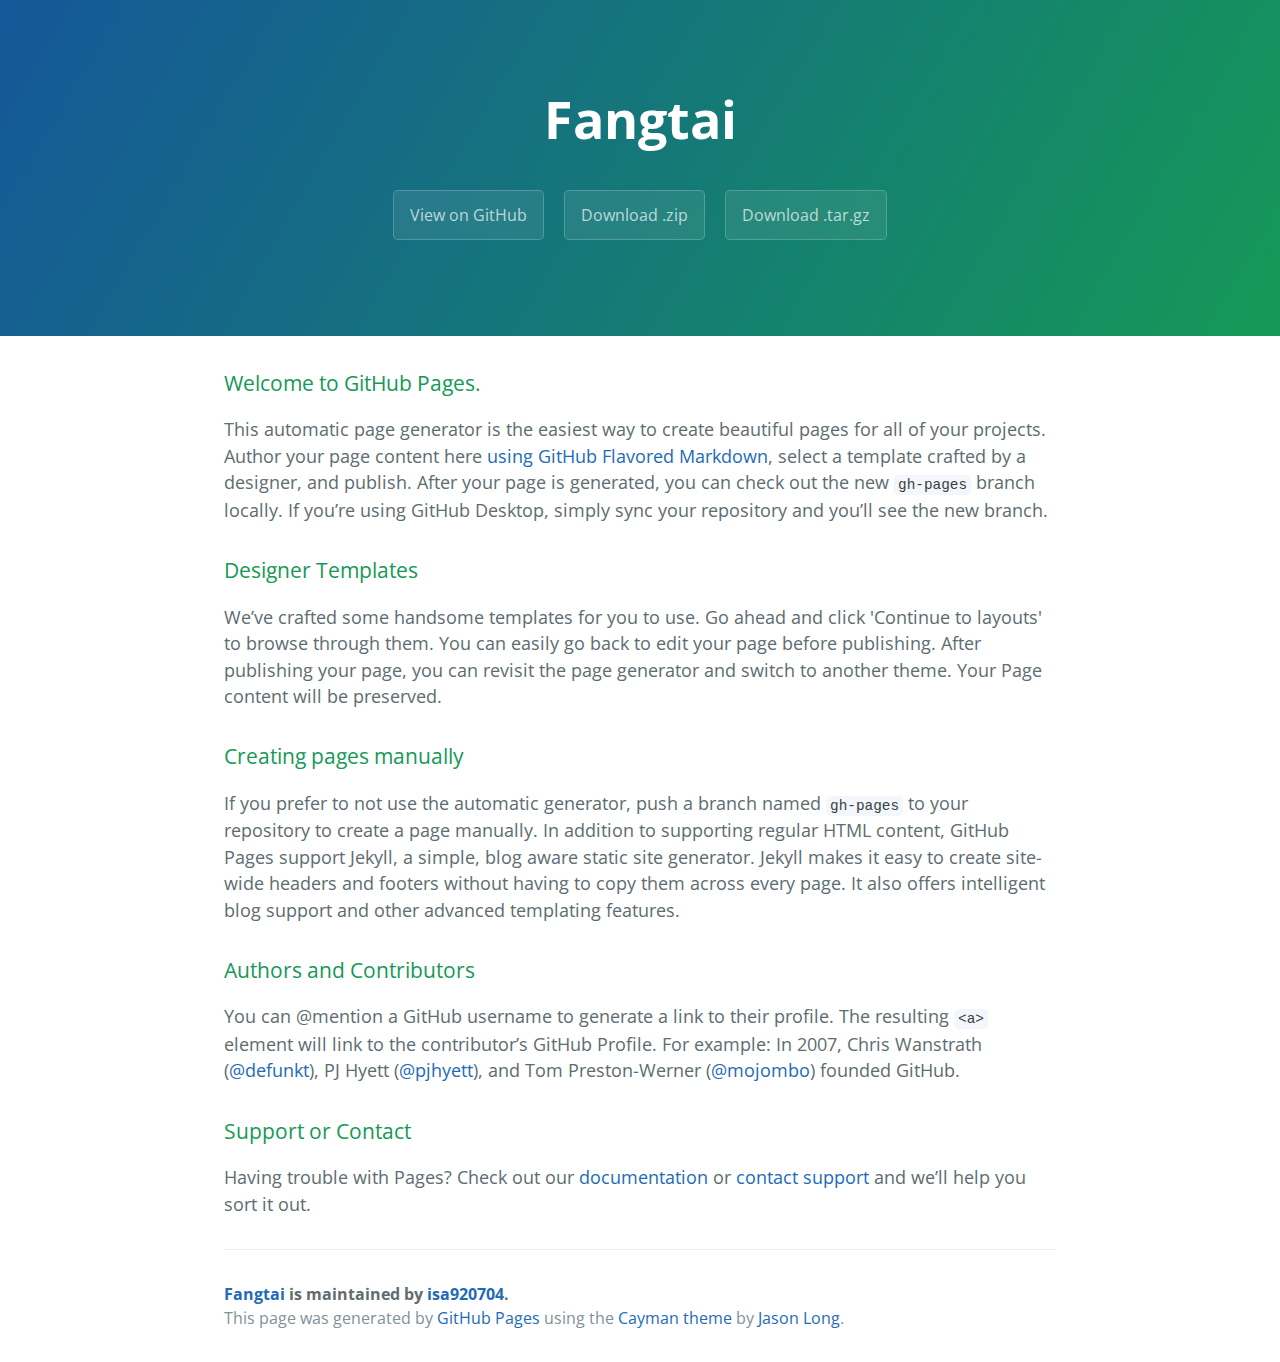
==== index.html @ 173a4aeb "Create gh-pages branch via GitHub" ====
<!DOCTYPE html>
<html lang="en-us">
  <head>
    <meta charset="UTF-8">
    <title>Fangtai by isa920704</title>
    <meta name="viewport" content="width=device-width, initial-scale=1">
    <link rel="stylesheet" type="text/css" href="stylesheets/normalize.css" media="screen">
    <link href='https://fonts.googleapis.com/css?family=Open+Sans:400,700' rel='stylesheet' type='text/css'>
    <link rel="stylesheet" type="text/css" href="stylesheets/stylesheet.css" media="screen">
    <link rel="stylesheet" type="text/css" href="stylesheets/github-light.css" media="screen">
  </head>
  <body>
    <section class="page-header">
      <h1 class="project-name">Fangtai</h1>
      <h2 class="project-tagline"></h2>
      <a href="https://github.com/isa920704/fangtai" class="btn">View on GitHub</a>
      <a href="https://github.com/isa920704/fangtai/zipball/master" class="btn">Download .zip</a>
      <a href="https://github.com/isa920704/fangtai/tarball/master" class="btn">Download .tar.gz</a>
    </section>

    <section class="main-content">
      <h3>
<a id="welcome-to-github-pages" class="anchor" href="#welcome-to-github-pages" aria-hidden="true"><span aria-hidden="true" class="octicon octicon-link"></span></a>Welcome to GitHub Pages.</h3>

<p>This automatic page generator is the easiest way to create beautiful pages for all of your projects. Author your page content here <a href="https://guides.github.com/features/mastering-markdown/">using GitHub Flavored Markdown</a>, select a template crafted by a designer, and publish. After your page is generated, you can check out the new <code>gh-pages</code> branch locally. If you’re using GitHub Desktop, simply sync your repository and you’ll see the new branch.</p>

<h3>
<a id="designer-templates" class="anchor" href="#designer-templates" aria-hidden="true"><span aria-hidden="true" class="octicon octicon-link"></span></a>Designer Templates</h3>

<p>We’ve crafted some handsome templates for you to use. Go ahead and click 'Continue to layouts' to browse through them. You can easily go back to edit your page before publishing. After publishing your page, you can revisit the page generator and switch to another theme. Your Page content will be preserved.</p>

<h3>
<a id="creating-pages-manually" class="anchor" href="#creating-pages-manually" aria-hidden="true"><span aria-hidden="true" class="octicon octicon-link"></span></a>Creating pages manually</h3>

<p>If you prefer to not use the automatic generator, push a branch named <code>gh-pages</code> to your repository to create a page manually. In addition to supporting regular HTML content, GitHub Pages support Jekyll, a simple, blog aware static site generator. Jekyll makes it easy to create site-wide headers and footers without having to copy them across every page. It also offers intelligent blog support and other advanced templating features.</p>

<h3>
<a id="authors-and-contributors" class="anchor" href="#authors-and-contributors" aria-hidden="true"><span aria-hidden="true" class="octicon octicon-link"></span></a>Authors and Contributors</h3>

<p>You can @mention a GitHub username to generate a link to their profile. The resulting <code>&lt;a&gt;</code> element will link to the contributor’s GitHub Profile. For example: In 2007, Chris Wanstrath (<a href="https://github.com/defunkt" class="user-mention">@defunkt</a>), PJ Hyett (<a href="https://github.com/pjhyett" class="user-mention">@pjhyett</a>), and Tom Preston-Werner (<a href="https://github.com/mojombo" class="user-mention">@mojombo</a>) founded GitHub.</p>

<h3>
<a id="support-or-contact" class="anchor" href="#support-or-contact" aria-hidden="true"><span aria-hidden="true" class="octicon octicon-link"></span></a>Support or Contact</h3>

<p>Having trouble with Pages? Check out our <a href="https://help.github.com/pages">documentation</a> or <a href="https://github.com/contact">contact support</a> and we’ll help you sort it out.</p>

      <footer class="site-footer">
        <span class="site-footer-owner"><a href="https://github.com/isa920704/fangtai">Fangtai</a> is maintained by <a href="https://github.com/isa920704">isa920704</a>.</span>

        <span class="site-footer-credits">This page was generated by <a href="https://pages.github.com">GitHub Pages</a> using the <a href="https://github.com/jasonlong/cayman-theme">Cayman theme</a> by <a href="https://twitter.com/jasonlong">Jason Long</a>.</span>
      </footer>

    </section>

  
  </body>
</html>
---- stylesheets/stylesheet.css ----
* {
  box-sizing: border-box; }

body {
  padding: 0;
  margin: 0;
  font-family: "Open Sans", "Helvetica Neue", Helvetica, Arial, sans-serif;
  font-size: 16px;
  line-height: 1.5;
  color: #606c71; }

a {
  color: #1e6bb8;
  text-decoration: none; }
  a:hover {
    text-decoration: underline; }

.btn {
  display: inline-block;
  margin-bottom: 1rem;
  color: rgba(255, 255, 255, 0.7);
  background-color: rgba(255, 255, 255, 0.08);
  border-color: rgba(255, 255, 255, 0.2);
  border-style: solid;
  border-width: 1px;
  border-radius: 0.3rem;
  transition: color 0.2s, background-color 0.2s, border-color 0.2s; }
  .btn + .btn {
    margin-left: 1rem; }

.btn:hover {
  color: rgba(255, 255, 255, 0.8);
  text-decoration: none;
  background-color: rgba(255, 255, 255, 0.2);
  border-color: rgba(255, 255, 255, 0.3); }

@media screen and (min-width: 64em) {
  .btn {
    padding: 0.75rem 1rem; } }

@media screen and (min-width: 42em) and (max-width: 64em) {
  .btn {
    padding: 0.6rem 0.9rem;
    font-size: 0.9rem; } }

@media screen and (max-width: 42em) {
  .btn {
    display: block;
    width: 100%;
    padding: 0.75rem;
    font-size: 0.9rem; }
    .btn + .btn {
      margin-top: 1rem;
      margin-left: 0; } }

.page-header {
  color: #fff;
  text-align: center;
  background-color: #159957;
  background-image: linear-gradient(120deg, #155799, #159957); }

@media screen and (min-width: 64em) {
  .page-header {
    padding: 5rem 6rem; } }

@media screen and (min-width: 42em) and (max-width: 64em) {
  .page-header {
    padding: 3rem 4rem; } }

@media screen and (max-width: 42em) {
  .page-header {
    padding: 2rem 1rem; } }

.project-name {
  margin-top: 0;
  margin-bottom: 0.1rem; }

@media screen and (min-width: 64em) {
  .project-name {
    font-size: 3.25rem; } }

@media screen and (min-width: 42em) and (max-width: 64em) {
  .project-name {
    font-size: 2.25rem; } }

@media screen and (max-width: 42em) {
  .project-name {
    font-size: 1.75rem; } }

.project-tagline {
  margin-bottom: 2rem;
  font-weight: normal;
  opacity: 0.7; }

@media screen and (min-width: 64em) {
  .project-tagline {
    font-size: 1.25rem; } }

@media screen and (min-width: 42em) and (max-width: 64em) {
  .project-tagline {
    font-size: 1.15rem; } }

@media screen and (max-width: 42em) {
  .project-tagline {
    font-size: 1rem; } }

.main-content :first-child {
  margin-top: 0; }
.main-content img {
  max-width: 100%; }
.main-content h1, .main-content h2, .main-content h3, .main-content h4, .main-content h5, .main-content h6 {
  margin-top: 2rem;
  margin-bottom: 1rem;
  font-weight: normal;
  color: #159957; }
.main-content p {
  margin-bottom: 1em; }
.main-content code {
  padding: 2px 4px;
  font-family: Consolas, "Liberation Mono", Menlo, Courier, monospace;
  font-size: 0.9rem;
  color: #383e41;
  background-color: #f3f6fa;
  border-radius: 0.3rem; }
.main-content pre {
  padding: 0.8rem;
  margin-top: 0;
  margin-bottom: 1rem;
  font: 1rem Consolas, "Liberation Mono", Menlo, Courier, monospace;
  color: #567482;
  word-wrap: normal;
  background-color: #f3f6fa;
  border: solid 1px #dce6f0;
  border-radius: 0.3rem; }
  .main-content pre > code {
    padding: 0;
    margin: 0;
    font-size: 0.9rem;
    color: #567482;
    word-break: normal;
    white-space: pre;
    background: transparent;
    border: 0; }
.main-content .highlight {
  margin-bottom: 1rem; }
  .main-content .highlight pre {
    margin-bottom: 0;
    word-break: normal; }
.main-content .highlight pre, .main-content pre {
  padding: 0.8rem;
  overflow: auto;
  font-size: 0.9rem;
  line-height: 1.45;
  border-radius: 0.3rem; }
.main-content pre code, .main-content pre tt {
  display: inline;
  max-width: initial;
  padding: 0;
  margin: 0;
  overflow: initial;
  line-height: inherit;
  word-wrap: normal;
  background-color: transparent;
  border: 0; }
  .main-content pre code:before, .main-content pre code:after, .main-content pre tt:before, .main-content pre tt:after {
    content: normal; }
.main-content ul, .main-content ol {
  margin-top: 0; }
.main-content blockquote {
  padding: 0 1rem;
  margin-left: 0;
  color: #819198;
  border-left: 0.3rem solid #dce6f0; }
  .main-content blockquote > :first-child {
    margin-top: 0; }
  .main-content blockquote > :last-child {
    margin-bottom: 0; }
.main-content table {
  display: block;
  width: 100%;
  overflow: auto;
  word-break: normal;
  word-break: keep-all; }
  .main-content table th {
    font-weight: bold; }
  .main-content table th, .main-content table td {
    padding: 0.5rem 1rem;
    border: 1px solid #e9ebec; }
.main-content dl {
  padding: 0; }
  .main-content dl dt {
    padding: 0;
    margin-top: 1rem;
    font-size: 1rem;
    font-weight: bold; }
  .main-content dl dd {
    padding: 0;
    margin-bottom: 1rem; }
.main-content hr {
  height: 2px;
  padding: 0;
  margin: 1rem 0;
  background-color: #eff0f1;
  border: 0; }

@media screen and (min-width: 64em) {
  .main-content {
    max-width: 64rem;
    padding: 2rem 6rem;
    margin: 0 auto;
    font-size: 1.1rem; } }

@media screen and (min-width: 42em) and (max-width: 64em) {
  .main-content {
    padding: 2rem 4rem;
    font-size: 1.1rem; } }

@media screen and (max-width: 42em) {
  .main-content {
    padding: 2rem 1rem;
    font-size: 1rem; } }

.site-footer {
  padding-top: 2rem;
  margin-top: 2rem;
  border-top: solid 1px #eff0f1; }

.site-footer-owner {
  display: block;
  font-weight: bold; }

.site-footer-credits {
  color: #819198; }

@media screen and (min-width: 64em) {
  .site-footer {
    font-size: 1rem; } }

@media screen and (min-width: 42em) and (max-width: 64em) {
  .site-footer {
    font-size: 1rem; } }

@media screen and (max-width: 42em) {
  .site-footer {
    font-size: 0.9rem; } }
---- stylesheets/github-light.css ----
/*
The MIT License (MIT)

Copyright (c) 2016 GitHub, Inc.

Permission is hereby granted, free of charge, to any person obtaining a copy
of this software and associated documentation files (the "Software"), to deal
in the Software without restriction, including without limitation the rights
to use, copy, modify, merge, publish, distribute, sublicense, and/or sell
copies of the Software, and to permit persons to whom the Software is
furnished to do so, subject to the following conditions:

The above copyright notice and this permission notice shall be included in all
copies or substantial portions of the Software.

THE SOFTWARE IS PROVIDED "AS IS", WITHOUT WARRANTY OF ANY KIND, EXPRESS OR
IMPLIED, INCLUDING BUT NOT LIMITED TO THE WARRANTIES OF MERCHANTABILITY,
FITNESS FOR A PARTICULAR PURPOSE AND NONINFRINGEMENT. IN NO EVENT SHALL THE
AUTHORS OR COPYRIGHT HOLDERS BE LIABLE FOR ANY CLAIM, DAMAGES OR OTHER
LIABILITY, WHETHER IN AN ACTION OF CONTRACT, TORT OR OTHERWISE, ARISING FROM,
OUT OF OR IN CONNECTION WITH THE SOFTWARE OR THE USE OR OTHER DEALINGS IN THE
SOFTWARE.

*/

.pl-c /* comment */ {
  color: #969896;
}

.pl-c1 /* constant, variable.other.constant, support, meta.property-name, support.constant, support.variable, meta.module-reference, markup.raw, meta.diff.header */,
.pl-s .pl-v /* string variable */ {
  color: #0086b3;
}

.pl-e /* entity */,
.pl-en /* entity.name */ {
  color: #795da3;
}

.pl-smi /* variable.parameter.function, storage.modifier.package, storage.modifier.import, storage.type.java, variable.other */,
.pl-s .pl-s1 /* string source */ {
  color: #333;
}

.pl-ent /* entity.name.tag */ {
  color: #63a35c;
}

.pl-k /* keyword, storage, storage.type */ {
  color: #a71d5d;
}

.pl-s /* string */,
.pl-pds /* punctuation.definition.string, string.regexp.character-class */,
.pl-s .pl-pse .pl-s1 /* string punctuation.section.embedded source */,
.pl-sr /* string.regexp */,
.pl-sr .pl-cce /* string.regexp constant.character.escape */,
.pl-sr .pl-sre /* string.regexp source.ruby.embedded */,
.pl-sr .pl-sra /* string.regexp string.regexp.arbitrary-repitition */ {
  color: #183691;
}

.pl-v /* variable */ {
  color: #ed6a43;
}

.pl-id /* invalid.deprecated */ {
  color: #b52a1d;
}

.pl-ii /* invalid.illegal */ {
  color: #f8f8f8;
  background-color: #b52a1d;
}

.pl-sr .pl-cce /* string.regexp constant.character.escape */ {
  font-weight: bold;
  color: #63a35c;
}

.pl-ml /* markup.list */ {
  color: #693a17;
}

.pl-mh /* markup.heading */,
.pl-mh .pl-en /* markup.heading entity.name */,
.pl-ms /* meta.separator */ {
  font-weight: bold;
  color: #1d3e81;
}

.pl-mq /* markup.quote */ {
  color: #008080;
}

.pl-mi /* markup.italic */ {
  font-style: italic;
  color: #333;
}

.pl-mb /* markup.bold */ {
  font-weight: bold;
  color: #333;
}

.pl-md /* markup.deleted, meta.diff.header.from-file */ {
  color: #bd2c00;
  background-color: #ffecec;
}

.pl-mi1 /* markup.inserted, meta.diff.header.to-file */ {
  color: #55a532;
  background-color: #eaffea;
}

.pl-mdr /* meta.diff.range */ {
  font-weight: bold;
  color: #795da3;
}

.pl-mo /* meta.output */ {
  color: #1d3e81;
}
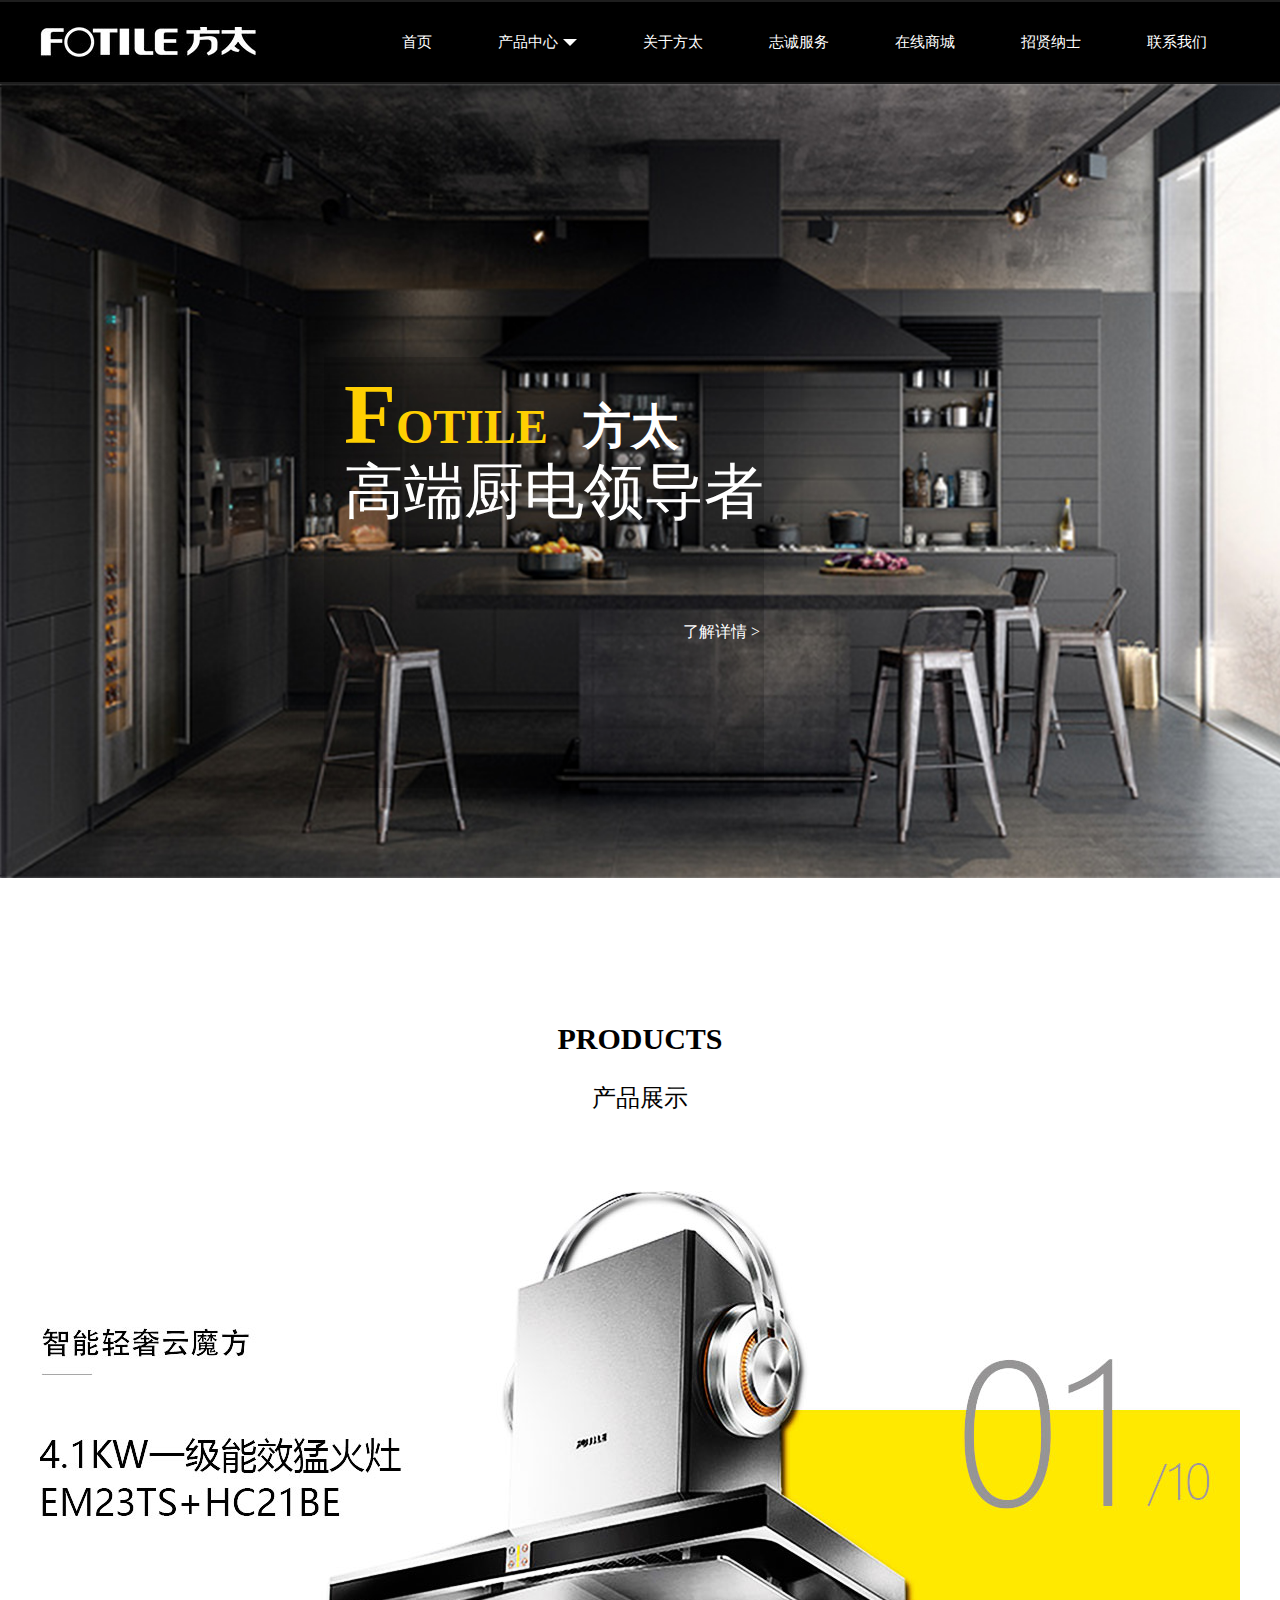
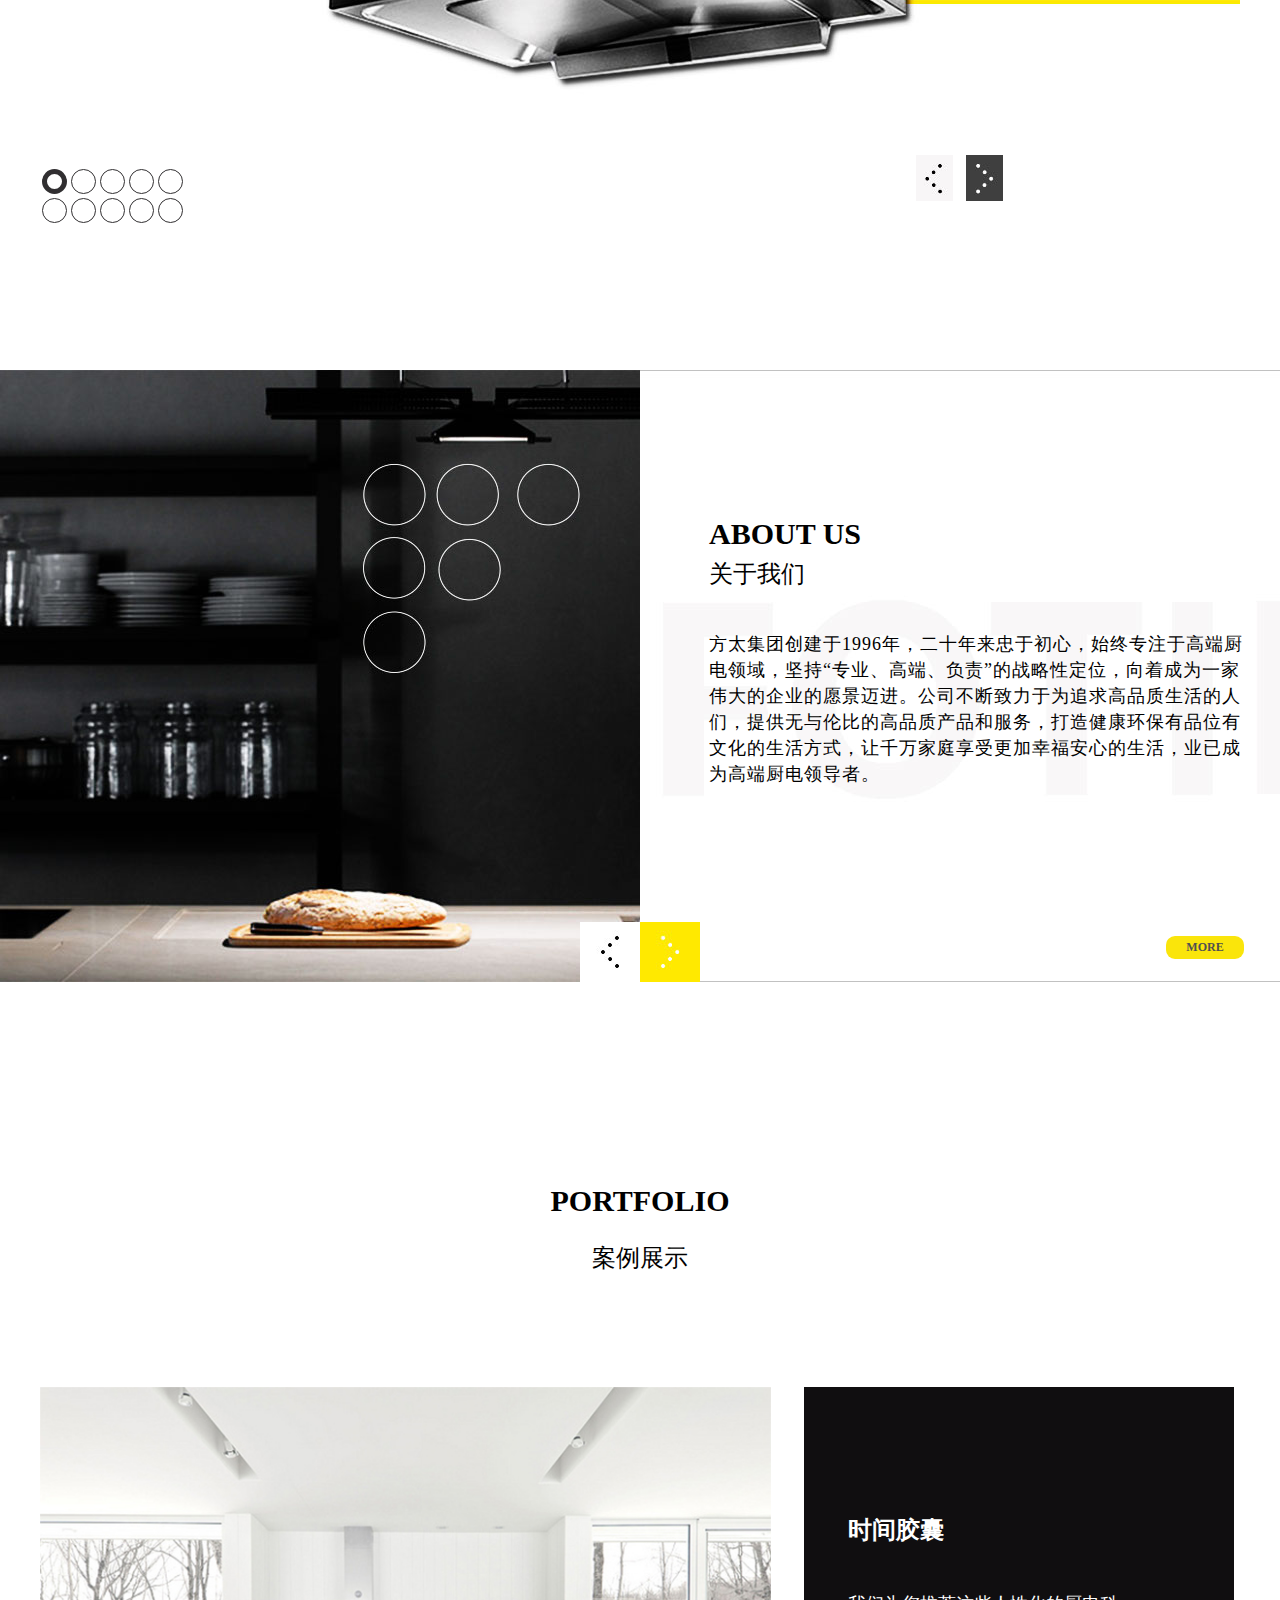
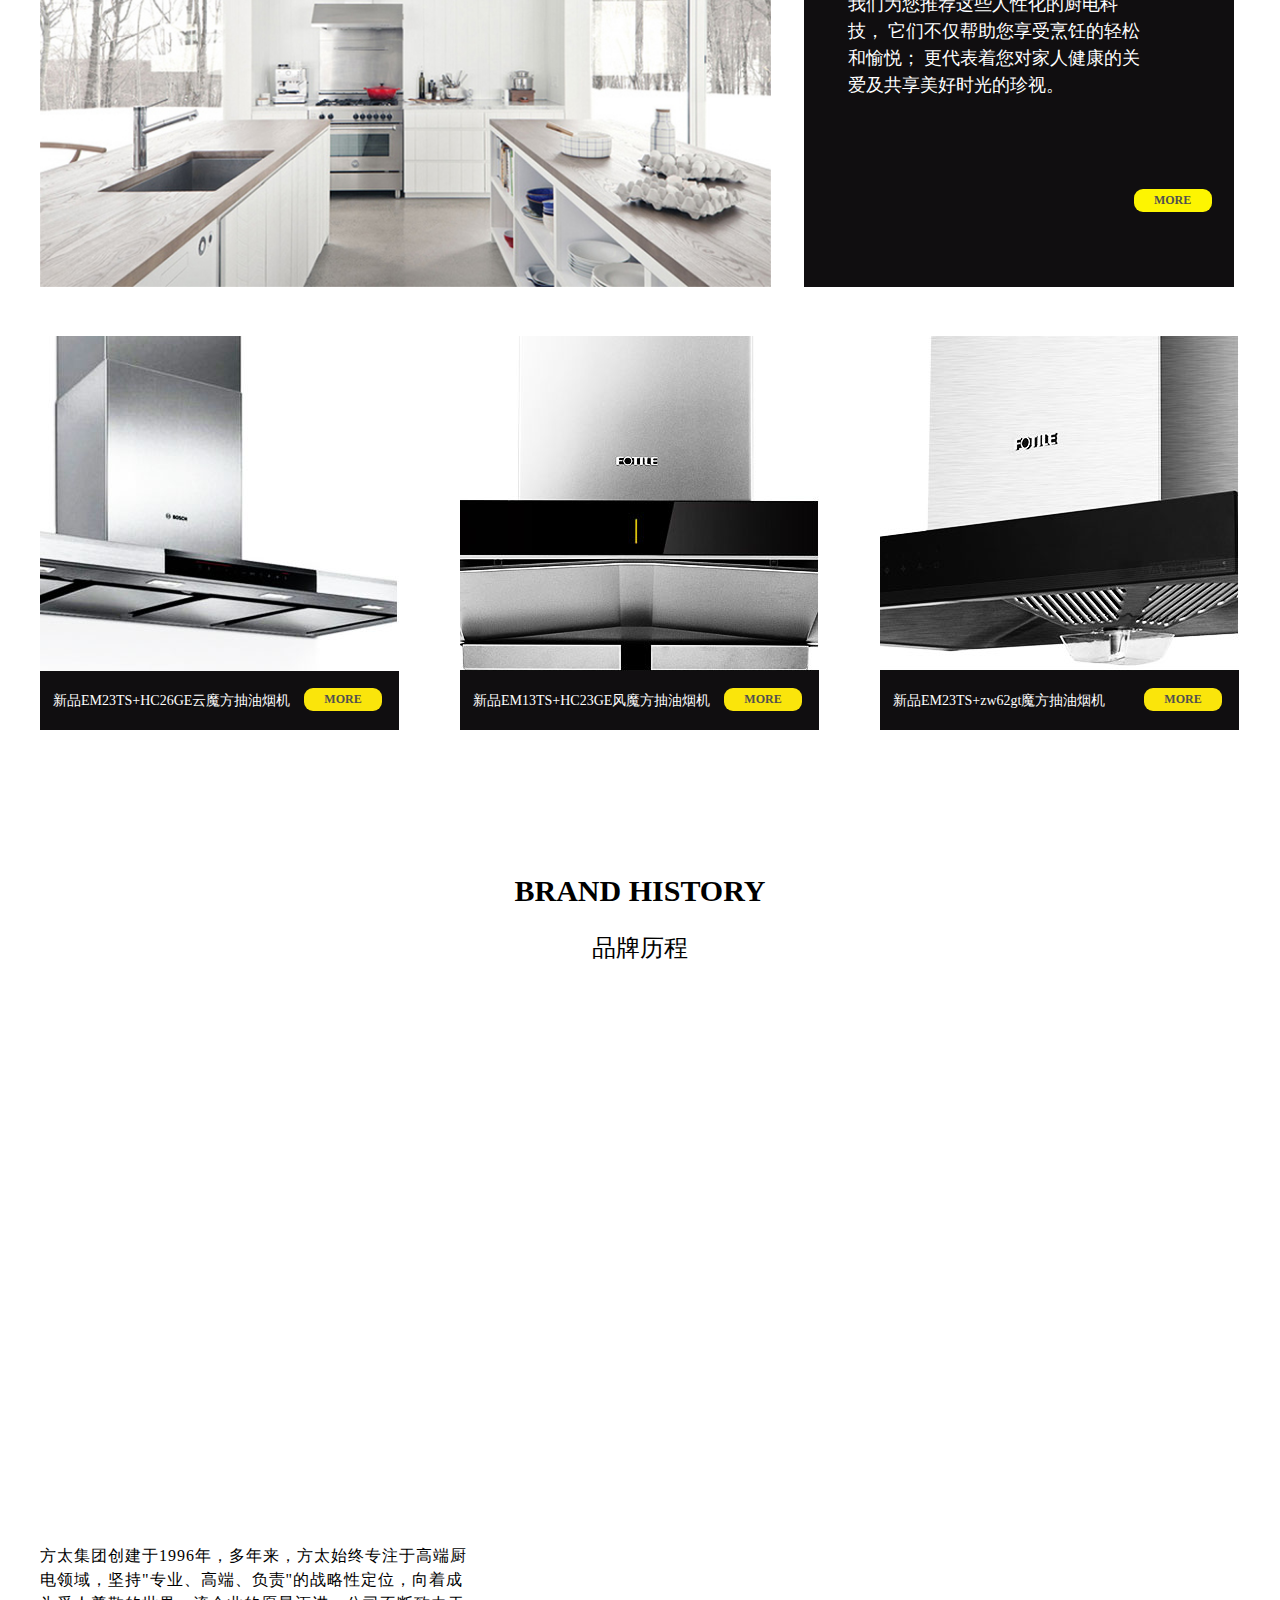
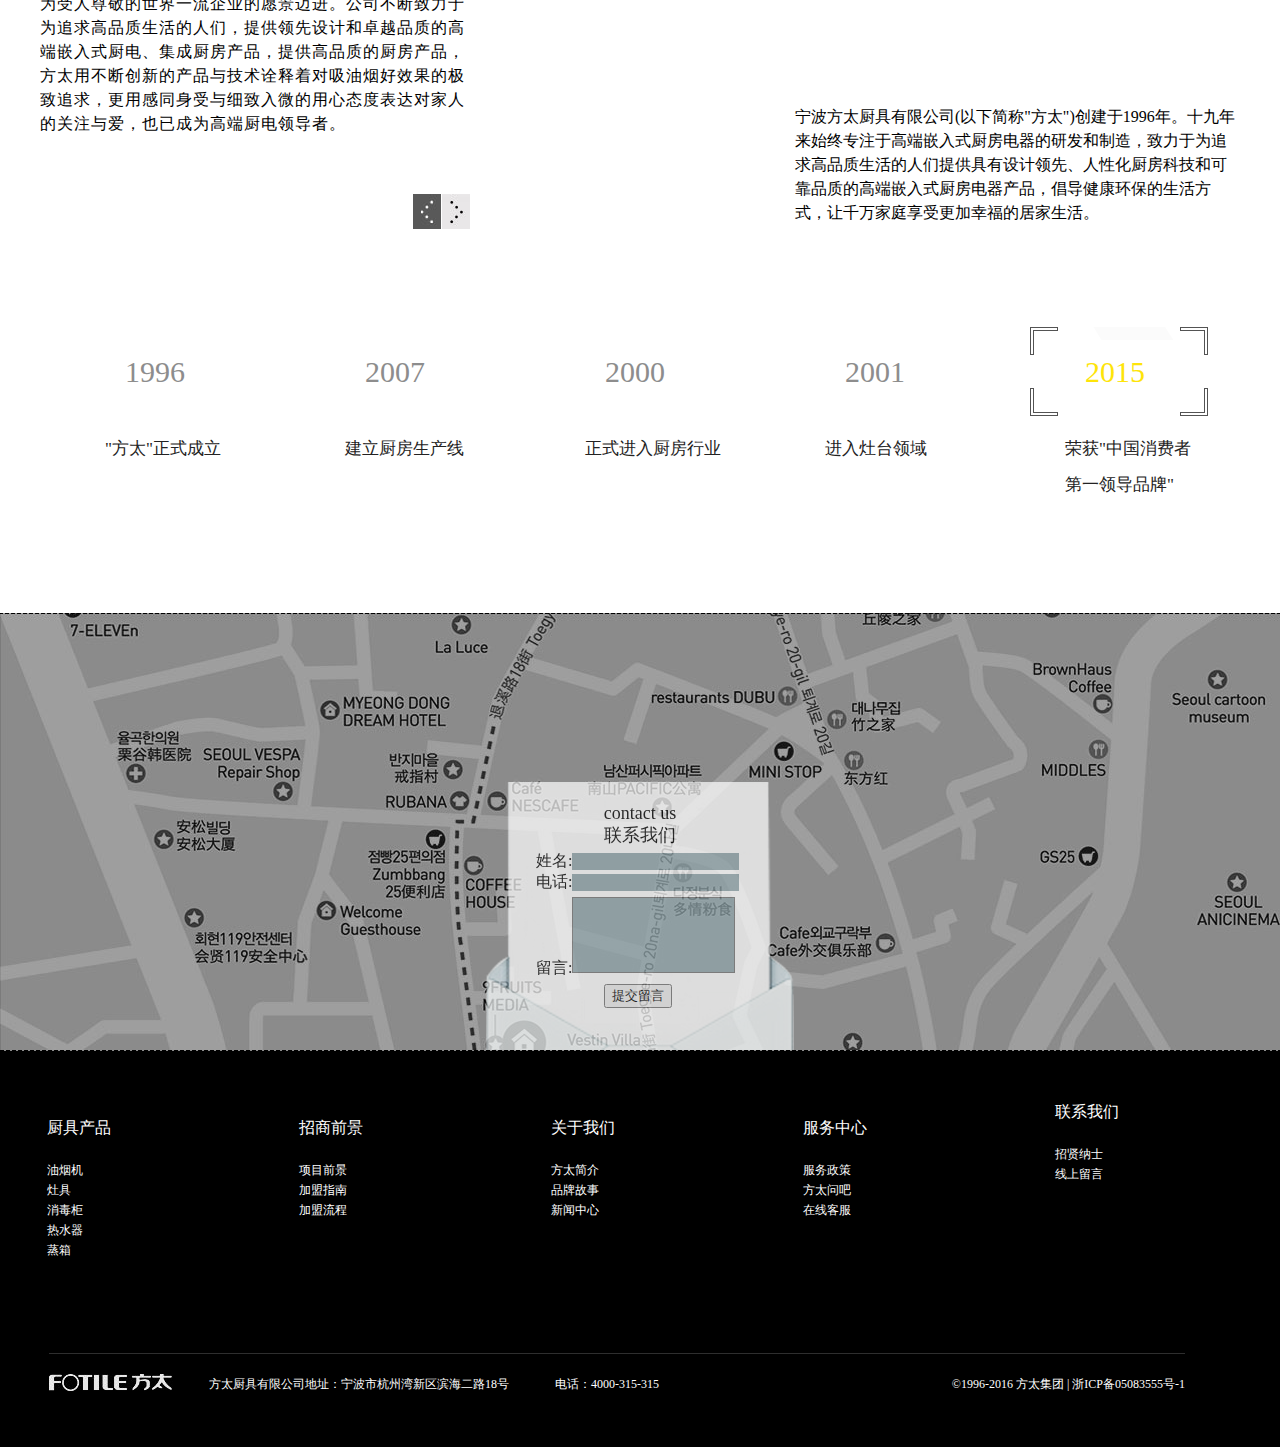
==== commit 9426c4b7: "上传网站" ====
--- a/index.html
+++ b/index.html
@@ -1,57 +1,251 @@
 <!DOCTYPE html>
-<html lang="en-us">
-  <head>
+<html lang="en">
+<head>
     <meta charset="UTF-8">
-    <title>Fangtai by isa920704</title>
-    <meta name="viewport" content="width=device-width, initial-scale=1">
-    <link rel="stylesheet" type="text/css" href="stylesheets/normalize.css" media="screen">
-    <link href='https://fonts.googleapis.com/css?family=Open+Sans:400,700' rel='stylesheet' type='text/css'>
-    <link rel="stylesheet" type="text/css" href="stylesheets/stylesheet.css" media="screen">
-    <link rel="stylesheet" type="text/css" href="stylesheets/github-light.css" media="screen">
-  </head>
-  <body>
-    <section class="page-header">
-      <h1 class="project-name">Fangtai</h1>
-      <h2 class="project-tagline"></h2>
-      <a href="https://github.com/isa920704/fangtai" class="btn">View on GitHub</a>
-      <a href="https://github.com/isa920704/fangtai/zipball/master" class="btn">Download .zip</a>
-      <a href="https://github.com/isa920704/fangtai/tarball/master" class="btn">Download .tar.gz</a>
-    </section>
+    <title>方太厨具</title>
+    <link rel="stylesheet" href="css/style.css">
+    <link rel="stylesheet" href="css/index.css">
+    <script src="js/jquery-1.12.4.min.js"></script>
+    <script src="js/index.js"></script>
+    <script>
+    </script>
+</head>
+<body>
+<div class="header">
+    <div class="inner">
+        <div class="logo">
+            <img src="images/logo.jpg">
+        </div>
+        <ul class="nav">
+            <li><a class="active" href="#">首页</a></li>
+            <li><a href="product.html">产品中心<i></i></a></li>
+            <li><a href="javascript:;">关于方太</a></li>
+            <li><a href="javascript:;">志诚服务</a></li>
+            <li><a href="javascript:;">在线商城</a></li>
+            <li><a href="javascript:;">招贤纳士</a></li>
+            <li><a href="javascript:;">联系我们</a></li>
+        </ul>
+    </div>
+</div>
+<div class="banner">
+    <div class="banner-text">
+        <h3><span><i>f</i>otile</span>方太</h3>
+        <p class="banner-title">高端厨电领导者</p>
+        <p class="more">了解详情<i>></i></p>
+    </div>
+</div>
+<div class="product-show">
+    <div class="inner">
+        <div class="show-title">
+            <h1>Products</h1>
+            <p>产品展示</p>
+        </div>
+        <div class="product-show-tab">
+            <div class="tabs">
+                <img src="images/product01.jpg">
+                <img src="images/product02.jpg">
+                <img src="images/product03.jpg">
+                <img src="images/product04.jpg">
+                <img src="images/product01.jpg">
+                <img src="images/product02.jpg">
+                <img src="images/product03.jpg">
+                <img src="images/product04.jpg">
+                <img src="images/product01.jpg">
+                <img src="images/product02.jpg">
+            </div>
+            <div class="buttons-left clearfix">
+                <a class="ac" href="javascript:;"></a>
+                <a href="javascript:;"></a>
+                <a href="javascript:;"></a>
+                <a href="javascript:;"></a>
+                <a href="javascript:;"></a>
+                <a href="javascript:;"></a>
+                <a href="javascript:;"></a>
+                <a href="javascript:;"></a>
+                <a href="javascript:;"></a>
+                <a href="javascript:;"></a>
+            </div>
+            <div class="buttons-right clearfix">
+                <a class="arrow-left" href="javascript:;">
+                    <img src="images/arrow-left.jpg">
+                </a>
+                <a class="arrow-right" href="javascript:;">
+                    <img src="images/arrow-right.jpg">
+                </a>
+            </div>
+        </div>
+    </div>
+</div>
+<div class="about clearfix">
+    <div class="about-left">
+        <img src="images/big01.jpg">
+        <div class="about-buttons clearfix">
+            <a class="arrow-left" href="javascript:;">
+            </a>
+            <a class="arrow-right" href="javascript:;">
+            </a>
+        </div>
+    </div>
+    <div class="about-right">
+        <div class="about-right-text">
+            <h1>about  us</h1>
+            <p>关于我们</p>
+            <p class="p-txt">
+                方太集团创建于1996年，二十年来忠于初心，始终专注于高端厨电领域，坚持“专业、高端、负责”的战略性定位，向着成为一家伟大的企业的愿景迈进。公司不断致力于为追求高品质生活的人们，提供无与伦比的高品质产品和服务，打造健康环保有品位有文化的生活方式，让千万家庭享受更加幸福安心的生活，业已成为高端厨电领导者。
+            </p>
+            <a class="more">more</a>
+        </div>
+    </div>
+</div>
+<div class="portfolio">
+    <div class="inner">
+        <div class="portfolio-title">
+            <h1>portfolio</h1>
+            <p>案例展示</p>
+        </div>
+        <div class="portfolio-top clearfix">
+            <div class="portfolio-top-left">
+                <img src="images/sp01.jpg">
+            </div>
+            <div class="portfolio-top-right">
+                <h3>时间胶囊</h3>
+                <p>我们为您推荐这些人性化的厨电科技， 它们不仅帮助您享受烹饪的轻松和愉悦； 更代表着您对家人健康的关爱及共享美好时光的珍视。</p>
+                <a class="more" href="javascript:;">more</a>
+            </div>
+        </div>
+        <div class="portfolio-bot clearfix">
+            <div class="portfolio-bot-left">
+                <div class="pic">
+                    <img src="images/sp02.jpg">
+                </div>
+                <p>新品EM23TS+HC26GE云魔方抽油烟机<a class="more" href="javascript:;">more</a></p>
+            </div>
+            <div class="portfolio-bot-left">
+                <div class="pic">
+                    <img src="images/sp03.jpg">
+                </div>
+                <p>新品EM13TS+HC23GE风魔方抽油烟机<a class="more" href="javascript:;">more</a></p>
+            </div>
+            <div class="portfolio-bot-left">
+                <div class="pic">
+                    <img src="images/sp04.jpg">
+                </div>
+                <p>新品EM23TS+zw62gt魔方抽油烟机<a class="more" href="javascript:;">more</a></p>
+            </div>
+        </div>
+    </div>
+</div>
+<div class="history">
+    <div class="show-title">
+        <h1>Brand History</h1>
+        <p>品牌历程</p>
+    </div>
+    <div class="history-bg"></div>
+    <div class="inner">
+        <div class="history-txt clearfix">
+            <div class="history-left-txt clearfix">
+                <p>方太集团创建于1996年，多年来，方太始终专注于高端厨电领域，坚持"专业、高端、负责"的战略性定位，向着成为受人尊敬的世界一流企业的愿景迈进。公司不断致力于为追求高品质生活的人们，提供领先设计和卓越品质的高端嵌入式厨电、集成厨房产品，提供高品质的厨房产品，方太用不断创新的产品与技术诠释着对吸油烟好效果的极致追求，更用感同身受与细致入微的用心态度表达对家人的关注与爱，也已成为高端厨电领导者。</p>
+                <div class="buttons-right clearfix">
+                    <a class="arrow-left" href="javascript:;">
+                        <img src="images/arrow-left-s.jpg">
+                    </a>
+                    <a class="arrow-right" href="javascript:;">
+                        <img src="images/arrow-right-s.jpg">
+                    </a>
+                </div>
+            </div>
+            <div class="history-right-txt">
+                <p>宁波方太厨具有限公司(以下简称"方太")创建于1996年。十九年来始终专注于高端嵌入式厨房电器的研发和制造，致力于为追求高品质生活的人们提供具有设计领先、人性化厨房科技和可靠品质的高端嵌入式厨房电器产品，倡导健康环保的生活方式，让千万家庭享受更加幸福的居家生活。</p>
+            </div>
+        </div>
+        <ul class="history-info clearfix">
+            <li>
+                <p>1996</p>
+                <a href="javascript:;">"方太"正式成立</a>
+            </li>
+            <li>
+                <p>2007</p>
+                <a href="javascript:;">建立厨房生产线</a>
+            </li>
+            <li>
+                <p>2000</p>
+                <a href="javascript:;">正式进入厨房行业</a>
+            </li>
+            <li>
+                <p>2001</p>
+                <a href="javascript:;">进入灶台领域</a>
+            </li>
+            <li class="ac">
+                <p>2015</p>
+                <a href="javascript:;">荣获"中国消费者<br>第一领导品牌"</a>
+            </li>
+        </ul>
+        <div class="history-buttons">
+            <a class="history-arrow-l" href="#"></a>
+            <a class="history-arrow-r" href="#"></a>
+        </div>
+    </div>
+</div>
 
-    <section class="main-content">
-      <h3>
-<a id="welcome-to-github-pages" class="anchor" href="#welcome-to-github-pages" aria-hidden="true"><span aria-hidden="true" class="octicon octicon-link"></span></a>Welcome to GitHub Pages.</h3>
+<div class="map">
+    <div><img src="images/map.jpg"></div>
+    <div class="send-email">
+        <div class="map-info">
+            <p>contact us<br>联系我们</p>
+            <form>
+                姓名:<input type="text"><br>
+                电话:<input type="text"><br>
+                <div>留言:<textarea></textarea></div>
+                <button type="button">提交留言</button>
+            </form>
+        </div>
+    </div>
+</div>
+<div class="footer">
+    <div class="inner">
+        <div class="footer-top clearfix">
+            <dl>
+                <dt>厨具产品</dt>
+                <dd>油烟机</dd>
+                <dd>灶具</dd>
+                <dd>消毒柜</dd>
+                <dd>热水器</dd>
+                <dd>蒸箱</dd>
+            </dl>
+            <dl>
+                <dt>招商前景</dt>
+                <dd>项目前景</dd>
+                <dd>加盟指南</dd>
+                <dd>加盟流程</dd>
+            </dl>
+            <dl>
+                <dt>关于我们</dt>
+                <dd>方太简介</dd>
+                <dd>品牌故事</dd>
+                <dd>新闻中心</dd>
+            </dl>
+            <dl>
+                <dt>服务中心</dt>
+                <dd>服务政策</dd>
+                <dd>方太问吧</dd>
+                <dd>在线客服</dd>
+            </dl>
+            <dl class="last">
+                <dt>联系我们</dt>
+                <dd>招贤纳士</dd>
+                <dd>线上留言</dd>
+            </dl>
 
-<p>This automatic page generator is the easiest way to create beautiful pages for all of your projects. Author your page content here <a href="https://guides.github.com/features/mastering-markdown/">using GitHub Flavored Markdown</a>, select a template crafted by a designer, and publish. After your page is generated, you can check out the new <code>gh-pages</code> branch locally. If you’re using GitHub Desktop, simply sync your repository and you’ll see the new branch.</p>
-
-<h3>
-<a id="designer-templates" class="anchor" href="#designer-templates" aria-hidden="true"><span aria-hidden="true" class="octicon octicon-link"></span></a>Designer Templates</h3>
-
-<p>We’ve crafted some handsome templates for you to use. Go ahead and click 'Continue to layouts' to browse through them. You can easily go back to edit your page before publishing. After publishing your page, you can revisit the page generator and switch to another theme. Your Page content will be preserved.</p>
-
-<h3>
-<a id="creating-pages-manually" class="anchor" href="#creating-pages-manually" aria-hidden="true"><span aria-hidden="true" class="octicon octicon-link"></span></a>Creating pages manually</h3>
-
-<p>If you prefer to not use the automatic generator, push a branch named <code>gh-pages</code> to your repository to create a page manually. In addition to supporting regular HTML content, GitHub Pages support Jekyll, a simple, blog aware static site generator. Jekyll makes it easy to create site-wide headers and footers without having to copy them across every page. It also offers intelligent blog support and other advanced templating features.</p>
-
-<h3>
-<a id="authors-and-contributors" class="anchor" href="#authors-and-contributors" aria-hidden="true"><span aria-hidden="true" class="octicon octicon-link"></span></a>Authors and Contributors</h3>
-
-<p>You can @mention a GitHub username to generate a link to their profile. The resulting <code>&lt;a&gt;</code> element will link to the contributor’s GitHub Profile. For example: In 2007, Chris Wanstrath (<a href="https://github.com/defunkt" class="user-mention">@defunkt</a>), PJ Hyett (<a href="https://github.com/pjhyett" class="user-mention">@pjhyett</a>), and Tom Preston-Werner (<a href="https://github.com/mojombo" class="user-mention">@mojombo</a>) founded GitHub.</p>
-
-<h3>
-<a id="support-or-contact" class="anchor" href="#support-or-contact" aria-hidden="true"><span aria-hidden="true" class="octicon octicon-link"></span></a>Support or Contact</h3>
-
-<p>Having trouble with Pages? Check out our <a href="https://help.github.com/pages">documentation</a> or <a href="https://github.com/contact">contact support</a> and we’ll help you sort it out.</p>
-
-      <footer class="site-footer">
-        <span class="site-footer-owner"><a href="https://github.com/isa920704/fangtai">Fangtai</a> is maintained by <a href="https://github.com/isa920704">isa920704</a>.</span>
-
-        <span class="site-footer-credits">This page was generated by <a href="https://pages.github.com">GitHub Pages</a> using the <a href="https://github.com/jasonlong/cayman-theme">Cayman theme</a> by <a href="https://twitter.com/jasonlong">Jason Long</a>.</span>
-      </footer>
-
-    </section>
-
-  
-  </body>
-</html>
+        </div>
+        <div class="footer-bot clearfix">
+            <div class="footer-logo">
+                <img src="images/logo-footer.jpg">
+            </div>
+            <p>方太厨具有限公司地址：宁波市杭州湾新区滨海二路18号</p>
+            <p>电话：4000-315-315</p>
+            <p class="p-right">©1996-2016 方太集团 | 浙ICP备05083555号-1</p>
+        </div>
+    </div>
+</div>
+</body>
+</html>--- a/css/style.css
+++ b/css/style.css
@@ -0,0 +1,150 @@
+body,p,h1,h2,h3,h4,h5,h6,ul,li,dt,dd{
+    margin:0;
+    padding:0;
+}
+body{
+    overflow-x:hidden;
+}
+ul{
+    list-style:none;
+}
+input,img{border:none;}
+a{
+    text-decoration:none;
+}
+.clearfix:after{
+    content:"200B";
+    font-size: 0;
+    line-height:0;
+    display: block;
+    clear: both;
+}
+.clearfix{
+    *zoom:1;
+}
+body{
+    font-family:"microsoft yahei";
+}
+.header{
+    height:80px;
+    background:#000000;
+    border-top:2px solid #1e1e1e;
+    border-bottom:2px solid #1e1e1e;
+}
+.inner{
+    width:1200px;
+    margin:0 auto;
+    overflow: hidden;
+}
+.logo{
+    float: left;
+    margin-top:25px;
+}
+.nav{
+     float: right;
+ }
+.nav li{
+    float: left;
+    font-size:15px;
+    height:80px;
+    line-height:80px;
+    color:#fff;
+    padding:0 33px;
+}
+.nav li a{
+    display: block;
+    color:#fff;
+}
+.nav li .active{
+    border-bottom:3px solid #e0da3a;
+}
+.nav li a:hover{
+    border-bottom:3px solid #e0da3a;
+}
+.nav li a i {
+    float: right;
+    border: 7px solid transparent;
+    border-top-color: #fff;
+    margin-top: 37px;
+    margin-left: 5px;
+}
+
+.footer{
+    background:#000 url("../images/footer-bj.jpg") repeat-x;
+    color:#fff;
+    padding-top:50px;
+}
+.footer-top{
+    padding-bottom:77px;
+}
+.footer-top dl{
+    float: left;
+    width: 182px;
+    padding-left:7px;
+    margin-right:63px;
+}
+.footer-top .last{
+    margin:0;
+}
+.footer-top dl dt{
+    font-size: 16px;
+    height:24px;
+    line-height:24px;
+    padding-bottom:20px;
+}
+.footer-top dl dd{
+    font-size: 12px;
+    height:20px;
+    line-height:20px;
+}
+.footer-bot{
+    margin:0 55px 0 9px;
+    border-top:1px solid #2e2e2e;
+    font-size:12px;
+    padding-bottom:33px;
+}
+.footer-bot .footer-logo{
+    float: left;
+    margin-top:20px;
+}
+.footer-bot p{
+    float: left;
+    height:60px;
+    line-height:60px;
+    padding:0 10px 0 36px;
+}
+.footer-bot .p-right{
+    float: right;
+    padding:0;
+}
+
+
+
+
+
+
+
+
+
+
+
+
+
+
+
+
+
+
+
+
+
+
+
+
+
+
+
+
+
+
+
--- a/css/index.css
+++ b/css/index.css
@@ -0,0 +1,387 @@
+h1{text-transform: uppercase;}
+.banner{
+    height:794px;
+    background:url("../images/bg02.jpg") no-repeat;
+    background-size:cover;
+    position:relative;
+    color:#fff;
+}
+.banner .banner-text{
+    width:420px;
+    height:411px;
+    background:rgba(0,0,0,.15);
+    padding:20px 0 0 20px;
+    position: absolute;
+    left:324px;
+    top:273px;
+}
+.banner .banner-text h3{
+    line-height:75px;
+    height:75px;
+    font-size:48px;
+    font-family:SimSun;
+}
+.banner .banner-text h3 span{
+    font-family:"Arial Bold";
+    color:#ffcf01;
+    padding-right:35px;
+    text-transform:uppercase;
+}
+.banner .banner-text h3 span i{
+    font-style: normal;
+    font-size: 85px;
+}
+.banner .banner-text .banner-title{
+    font-size:60px;
+    line-height:80px;
+    height:80px;
+}
+.banner .banner-text .more{
+    height:200px;
+    line-height:200px;
+    text-align: right;
+}
+.banner .banner-text .more i{
+    font-style: normal;
+    padding:0 4px;
+}
+.show-title{
+    padding:118px 0 59px;
+    text-align: center;
+}
+.show-title h1{
+    height:85px;
+    line-height:85px;
+    font-size: 30px;
+}
+.show-title p{
+    height:35px;
+    line-height:35px;
+    font-size:24px;
+}
+.product-show-tab{
+    position:relative;
+    font-size:0;
+    height:650px;
+    overflow: hidden;
+}
+
+.product-show-tab .buttons-left{
+    width:150px;
+    height:58px;
+    position: absolute;
+    left:0;
+    bottom:0;
+}
+.tabs > img{
+    display: none;
+}
+.buttons-left a{
+    float: left;
+    width:23px;
+    height:23px;
+    border:1px solid #312f31;
+    border-radius:50%;
+    margin:2px;
+}
+.buttons-left .ac{
+    width:15px;
+    height:15px;
+    border:5px solid #312f31;
+    border-radius:50%;
+}
+.product-show-tab .buttons-right{
+    height:58px;
+    position: absolute;
+    right:237px;
+    bottom:12px;
+}
+.buttons-right .arrow-left{
+    float: left;
+    padding-right:13px;
+}
+.buttons-right .arrow-right{
+    float: right;
+}
+.about{
+    padding-top:145px;
+    position: relative;
+}
+.about-left{
+    float: left;
+    width: 50%;
+    height:612px;
+    overflow: hidden;
+}
+.about-left img{
+    height:100%;
+    display: block;
+}
+.about-buttons{
+    position:absolute;
+    right:50%;
+    bottom:0;
+    font-size:0;
+    margin-right:-60px;
+}
+.about-buttons .arrow-left{
+    display: inline-block;
+    width:60px;
+    height:60px;
+    background:url("../images/arrow-left-l.jpg") no-repeat;
+}
+.about-buttons .arrow-right{
+    display: inline-block;
+    width:60px;
+    height:60px;
+    background:url("../images/arrow-right-l.jpg") no-repeat;
+}
+.about-right{
+    float: left;
+    width: 50%;
+    background: url("../images/about-bj.jpg") no-repeat 0 -1px;
+    border-top:1px solid #c1c1c1;
+    border-bottom:1px solid #c1c1c1;
+}
+.about-right-text{
+    padding:143px 0 0 69px;
+    height:185px;
+    width:535px;
+}
+.about-right-text h1{
+    font-size:30px;
+     height:39px;
+    line-height:39px;
+}
+.about-right-text p{
+    font-size:24px;
+    height:43px;
+    line-height:43px;
+    padding-bottom:35px;
+}
+.about-right-text .p-txt{
+    height:305px;
+    line-height:26px;
+    font-size:18px;
+    letter-spacing:1px;
+    padding-bottom:0;
+}
+.about .more,
+.portfolio .more{
+    float:right;
+    width:78px;
+    height:23px;
+    line-height:23px;
+    background:#fae50b;
+    text-align: center;
+    border-radius:9px;
+    color:#505050;
+    font-size:12px;
+    text-transform:uppercase;
+    font-weight:bolder;
+    margin-bottom:22px;
+}
+
+.portfolio-title{
+    text-align: center;
+}
+.portfolio-title h1{
+    padding-top:176px;
+    height:85px;
+    line-height:85px;
+    font-size: 30px;
+}
+.portfolio-title p{
+    height:31px;
+    line-height:31px;
+    font-size:24px;
+    padding-bottom:113px;
+}
+.portfolio-top-left{
+    float: left;
+    height:500px;
+    padding-right: 33px;
+}
+.portfolio-top-left img{
+    height:100%;
+    display: block;
+}
+.portfolio-top-right{
+    float: left;
+    width:430px;
+    height:500px;
+    background:#100e10;
+    color:#fff;
+    margin-bottom:49px;
+}
+.portfolio-top-right h3{
+    padding:82px  0 0 44px;
+    font-size:24px;
+    height:122px;
+    line-height:122px;
+}
+.portfolio-top-right p{
+    padding:0 88px 0 44px;
+    font-size:18px;
+    line-height:27px;
+    height:198px;
+}
+.portfolio .portfolio-top-right .more{
+    margin-right:22px;
+    background: #fdf501;
+}
+.portfolio-bot{
+    width:1280px;
+    overflow: hidden;
+}
+.portfolio-bot-left{
+    width:359px;
+    float: left;
+    margin-right:61px;
+}
+.portfolio-bot-left img{
+    display: block;
+}
+.portfolio-bot-left p{
+    color:#fff;
+    background:#100e10;
+    height:59px;
+    line-height:59px;
+    font-size:14px;
+    padding-left:13px;
+}
+.portfolio-bot-left .more{
+    margin:17px 17px 0 0;
+}
+
+
+.history-bg{
+    height:430px;
+    background:url("../images/bg02.jpg") no-repeat fixed;
+    background-size:cover;
+}
+.history .show-title p{
+    height:31px;
+    line-height:31px;
+    padding-bottom:17px;
+}
+.history-left-txt{
+    width:430px;
+    float: left;
+}
+.history-left-txt p{
+    height:250px;
+    padding-top:74px;
+    line-height:24px;
+    letter-spacing:1px;
+}
+.history-left-txt .buttons-right{
+    float: right;
+}
+.history-left-txt .buttons-right .arrow-left{
+    float: left;
+    padding-right:1px;
+}
+.history-right-txt{
+    padding-top:235px;
+    width:445px;
+    float: right;
+    line-height:24px;
+    height:220px;
+}
+.history-info{
+    position: relative;
+}
+.history-info li{
+    float: left;
+    width: 180px;
+    margin:2px 30px 110px;
+}
+.history-info li p{
+    height:89px;
+    line-height:89px;
+    font-size:30px;
+    color:#8d8d8d;
+    margin-bottom:15px;
+    padding-left:55px;
+}
+.history-info li:hover p{
+    color:#fee409;
+    background:url("../images/border.png") no-repeat;
+}
+.history-info li a{
+    display: block;
+    padding-left:35px;
+    color:#232222;
+    line-height:36px;
+    font-size:17px;
+}
+.history-info li.ac p{
+    color:#fee409;
+    background:url("../images/border.png") no-repeat;
+}
+.history-buttons{
+    position: relative;
+}
+.history-buttons a{
+    position:absolute;
+    width: 24px;
+    height:39px;
+    top:-235px;
+}
+.history-arrow-l{
+    background:url("../images/info-arrow-l.jpg") no-repeat;
+    left:-100px;
+}
+.history-arrow-r{
+    background:url("../images/info-arrow-r.jpg") no-repeat;
+    right:-100px;
+}
+
+.map{
+    position: relative;
+}
+.map img{
+    display: block;
+}
+.map .send-email{
+    position: absolute;
+    left:50%;
+    bottom:0;
+    width: 308px;
+    height:268px;
+    margin-left:-154px;
+    background:url("../images/email.png") no-repeat;
+    opacity:0.71;
+}
+
+.map .send-email .map-info{
+    text-align: center;
+}
+.map .send-email .map-info p{
+    font-size:18px;
+    line-height:22px;
+    padding:20px 0 5px 0;
+}
+.send-email .map-info form{
+    text-align: left;
+    padding-left:50px;
+}
+.send-email .map-info input{
+    background:#92a6ad;
+    width:163px;
+    color: #fff;
+}
+.send-email .map-info form div{
+    margin-top:4px;
+}
+.send-email .map-info textarea{
+    resize: none;
+    background:#92a6ad;
+    width: 157px;
+    height: 70px;
+    color: #fff;
+}
+.send-email .map-info button{
+    margin:5px 0 0 68px;
+}